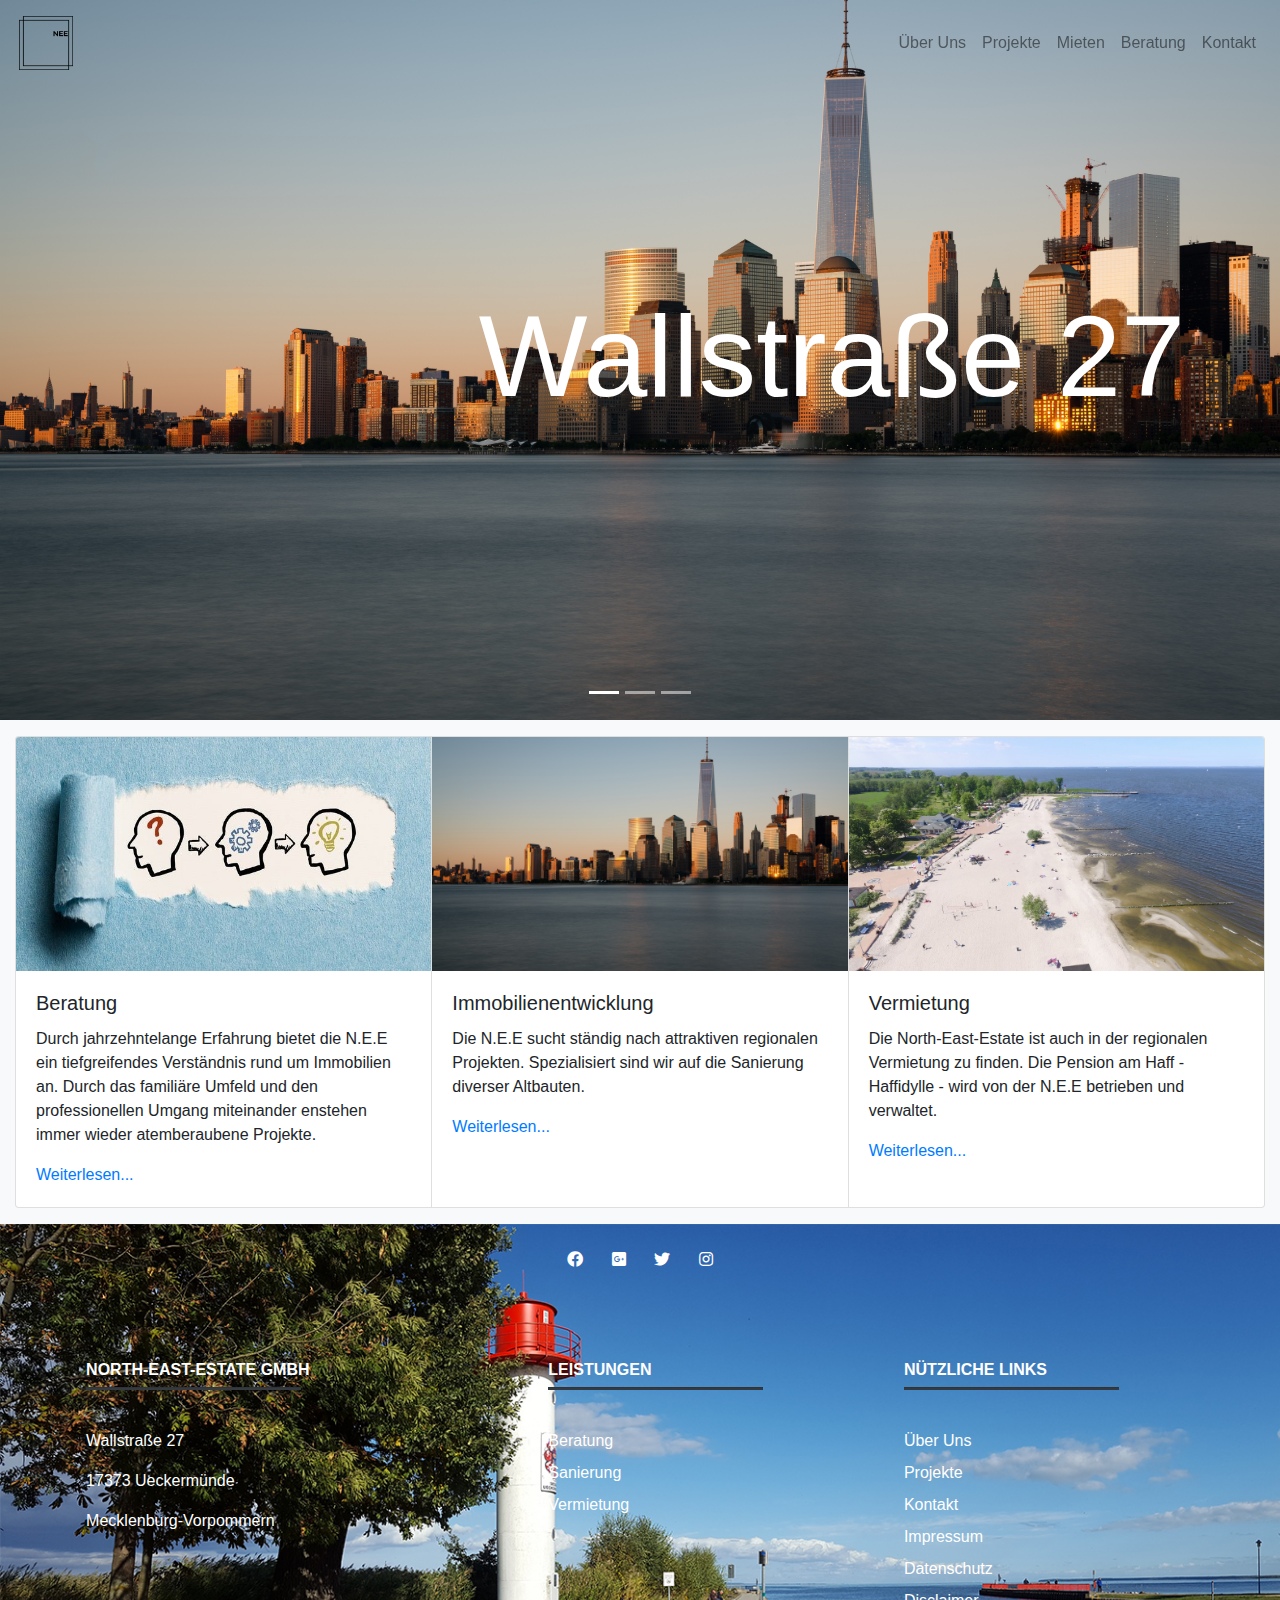
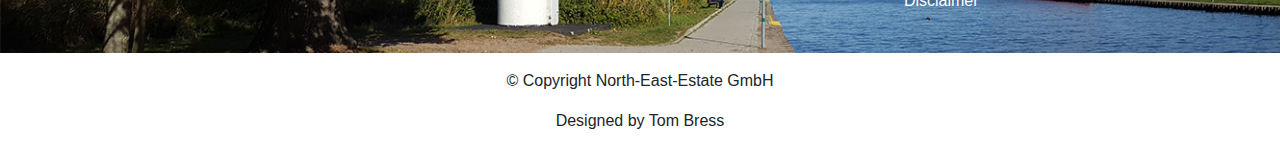
==== templates/index.html @ 4da6fe19 "updated navbar, made slideshow responsive" ====
<!doctype html>
<html lang="en">
  <head>
    <!-- Required meta tags -->
    <meta charset="utf-8">
    <meta name="viewport" content="width=device-width, initial-scale=1, shrink-to-fit=no">

    <!-- Bootstrap CSS -->
    <link rel="stylesheet" href="css/bootstrap.min.css">
    <link rel="stylesheet" href="https://use.fontawesome.com/releases/v5.8.2/css/all.css">
    <link rel="stylesheet" href="css/custom-style.css">
    <title>NEE</title>
  </head>
  <body class="bg-light example">
    <nav class="navbar navbar-expand-lg navbar-light fixed-top">
      <a class="navbar-brand" href="index.html"><img src="pictures/Logo.png" width="60" height="60"></a>
      <button class="navbar-toggler" type="button" data-toggle="collapse" data-target="#navbarNavAltMarkup" aria-controls="navbarNavAltMarkup" aria-expanded="false" aria-label="Toggle navigation">
        <span class="navbar-toggler-icon"></span>
      </button>
      <div class="collapse navbar-collapse" id="navbarNavAltMarkup">
        <div class="navbar-nav ml-auto">
          <a class="nav-item nav-link" href="about.html">Über Uns</a>
          <a class="nav-item nav-link" href="projects.html">Projekte</a>
          <a class="nav-item nav-link" href="rental.html">Mieten</a>
          <a class="nav-item nav-link" href="consulting.html">Beratung</a>
          <a class="nav-item nav-link" href="contact.html">Kontakt</a>
        
        </div>
      </div>
    </nav>
    <!--Bilder Karussel am besten: Cafe, Wallstraße, und noch eines(vielleicht in Entstehung)-->

    <div id="slides" class="carousel slide" data-ride="carousel">
      <ul class="carousel-indicators">
        <li data-target="#slides" data-slide-to="0" class="active"></li>
        <li data-target="#slides" data-slide-to="1"></li>
        <li data-target="#slides" data-slide-to="2"></li>
      </ul>
      <div class="carousel-inner text-center">
        <div class="carousel-item active">
          <div class="inner">
            <img src="pictures/Landingpage_Wallpaper.jpg" class="d-block img-fluid">
          </div>
          <div class="carousel-caption text-center">
            <h1 class="display-2" style="font-size:9vw;">Wallstraße 27</h1>
          </div>
        </div>
        <div class="carousel-item">
          <div class="inner">
            <img src="pictures/Landingpage_Wallpaper.jpg" class="d-block img-fluid">
          </div>
          <div class="carousel-caption text-center">
            <h1 class="display-2" style="font-size:9vw;">Marktplatz 8</h1>
          </div>
        </div>
        <div class="carousel-item">
          <div class="inner">
            <img src="pictures/Landingpage_Wallpaper.jpg" class="d-block img-fluid">
          </div>
          <div class="carousel-caption text-center">
            <h1 class="display-2" style="font-size:9vw;">Strandhalle</h1>
          </div>
        </div>
      </div>
    </div>


    <!--Tätigkeitsbereiche-->

    
      <section id="Unternehmensziel">
 

        <div class="container-fluid mt-3">
        <div class="card-group">

          <div class="card">
            <div class="embed-responsive embed-responsive-16by9">
              <div class="inner">
                <img alt="Card image cap" class="card-img-top embed-responsive-item" src="pictures/Beratung-Titel_137600595_S.jpg" />
              </div>
           </div>
            <div class="card-body">
              <h5 class="card-title">Beratung</h5>
              <p class="card-text">Durch jahrzehntelange Erfahrung bietet die N.E.E ein tiefgreifendes Verständnis rund um Immobilien an. Durch das familiäre Umfeld und den professionellen Umgang miteinander enstehen immer wieder atemberaubene Projekte.</p>
              <a href="consulting.html" class="card-link">Weiterlesen...</a>
            </div>
          </div>

          <div class="card">
            <div class="embed-responsive embed-responsive-16by9">
              <div class="inner">
                <img alt="Card image cap" class="card-img-top embed-responsive-item" src="pictures/Landingpage_Wallpaper.jpg" />
              </div>
           </div>
            <div class="card-body">
              <h5 class="card-title">Immobilienentwicklung</h5>
              <p class="card-text">Die N.E.E sucht ständig nach attraktiven regionalen Projekten. Spezialisiert sind wir auf die Sanierung diverser Altbauten.</p>
              <a href="projects.html" class="card-link">Weiterlesen...</a>
            </div>
          </div>

          <div class="card">
            <div class="embed-responsive embed-responsive-16by9">
              <div class="inner">
                <img alt="Card image cap" class="card-img-top embed-responsive-item" src="pictures/beach_Ueckermünde.jpg" />
              </div>
           </div>
            <div class="card-body">
              <h5 class="card-title">Vermietung</h5>
              <p class="card-text">Die North-East-Estate ist auch in der regionalen Vermietung zu finden. Die Pension am Haff - Haffidylle - wird von der N.E.E betrieben und verwaltet.</p>
              <a href="rental.html" class="card-link">Weiterlesen...</a>
            </div>
          </div>
        </div>
      </div>

    <!--FOOTER-->


        <footer class="page-footer">
        
            <div class="container-fluid mt-3">
              <div class="row py-4 d-flex align-items-center">
                <div class="col-md-12 text-center">
                  <a href="#"><i class=" text-white fab fa-facebook mr-4 "></i></a>
                  <a href="#"><i class=" text-white fab fa-google-plus-square mr-4"></i></a>
                  <a href="#"><i class=" text-white fab fa-twitter mr-4"></i></a>
                  <a href="#"><i class=" text-white fab fa-instagram"></i></a>
                </div>
              </div>
            </div>
          

            <div class="container-fluid text-center text-md-left mt-3">
              <div class="row text-white">
                
                <div class="col-md-3 mx-auto mb-4 mt-5">
                  <h6 class="text-uppercase font-weight-bold">North-East-Estate GmbH</h6>
                  <hr class="bg-dark mb-4 mt-0 d-inline-block mx-auto" style="width: 215px; height: 2px;">
                  <p class="mt-2">Wallstraße 27</p>
                  <p>17373 Ueckermünde</p>
                  <p>Mecklenburg-Vorpommern</p>
                </div>

                <div class="col-md-2 mx-auto mb-4 mt-5">
                  <h6 class="text-uppercase font-weight-bold">Leistungen</h6>
                  <hr class="bg-dark mb-4 mt-0 d-inline-block mx-auto" style="width: 215px; height: 2px;">
                  <ul class="list-unstyled">
                    <li class="my-2"><a class="text-white" href="#">Beratung</a></li>
                    <li class="my-2"><a class="text-white" href="#">Sanierung</a></li>
                    <li class="my-2"><a class="text-white" href="rental.html">Vermietung</a></li>
                  </ul>
                </div>
                <div class="col-md-3 mx-auto mb-4 mt-5">
                  <h6 class="text-uppercase font-weight-bold">Nützliche Links</h6>
                  <hr class="bg-dark mb-4 mt-0 d-inline-block mx-auto" style="width: 215px; height: 2px;">
                  <ul class="list-unstyled">
                    <li class="my-2"><a class="text-white" href="about.html">Über Uns</a></li>
                    <li class="my-2"><a class="text-white" href="projects.html">Projekte</a></li>
                    <li class="my-2"><a class="text-white" href="contact.html">Kontakt</a></li>
                    <li class="my-2"><a class="text-white" href="contact.html">Impressum</a></li>
                    <li class="my-2"><a class="text-white" href="contact.html">Datenschutz</a></li>
                    <li class="my-2"><a class="text-white" href="contact.html">Disclaimer</a></li>
                  </ul>
                </div>
              </div>
            </div>
         
            <div class="footer-copyright text-center py-3 bg-white">
              <p>&copy; Copyright North-East-Estate GmbH</p>
              <p>Designed by Tom Bress</p>
            </div>


        </footer>
    

    <!-- Optional JavaScript -->
    <!-- jQuery first, then Popper.js, then Bootstrap JS -->
    <script src="https://code.jquery.com/jquery-3.2.1.slim.min.js" integrity="sha384-KJ3o2DKtIkvYIK3UENzmM7KCkRr/rE9/Qpg6aAZGJwFDMVNA/GpGFF93hXpG5KkN" crossorigin="anonymous"></script>
    <script src="https://cdnjs.cloudflare.com/ajax/libs/popper.js/1.12.9/umd/popper.min.js" integrity="sha384-ApNbgh9B+Y1QKtv3Rn7W3mgPxhU9K/ScQsAP7hUibX39j7fakFPskvXusvfa0b4Q" crossorigin="anonymous"></script>
    <script src="js/bootstrap.min.js"></script>

  </body>
</html>
---- templates/css/custom-style.css ----
.imgbackround{
    background-image: url('../pictures/BACKGROUND-FOOTER-1.jpg');
}

.inner{
    overflow: hidden;
}
.inner img{
    transition: all 1.5s ease;
}

.inner:hover img{
    transform: scale(1.2);
}


body{
    margin: 0;
    padding: 0;
    overflow-x: hidden;
}
html {
    scroll-behavior: smooth;
  }
.page-footer{
    background: url(../pictures/Harbor_Panoramic.jpg);
    background-size: cover;
}
.carousel-caption {
    width: 100%;
    left: 15%;
    top: 50% !important;
    transform: translateY(-50%);
    text-align: left;
    bottom: initial;
}
.example::-webkit-scrollbar {
        display: none;
}
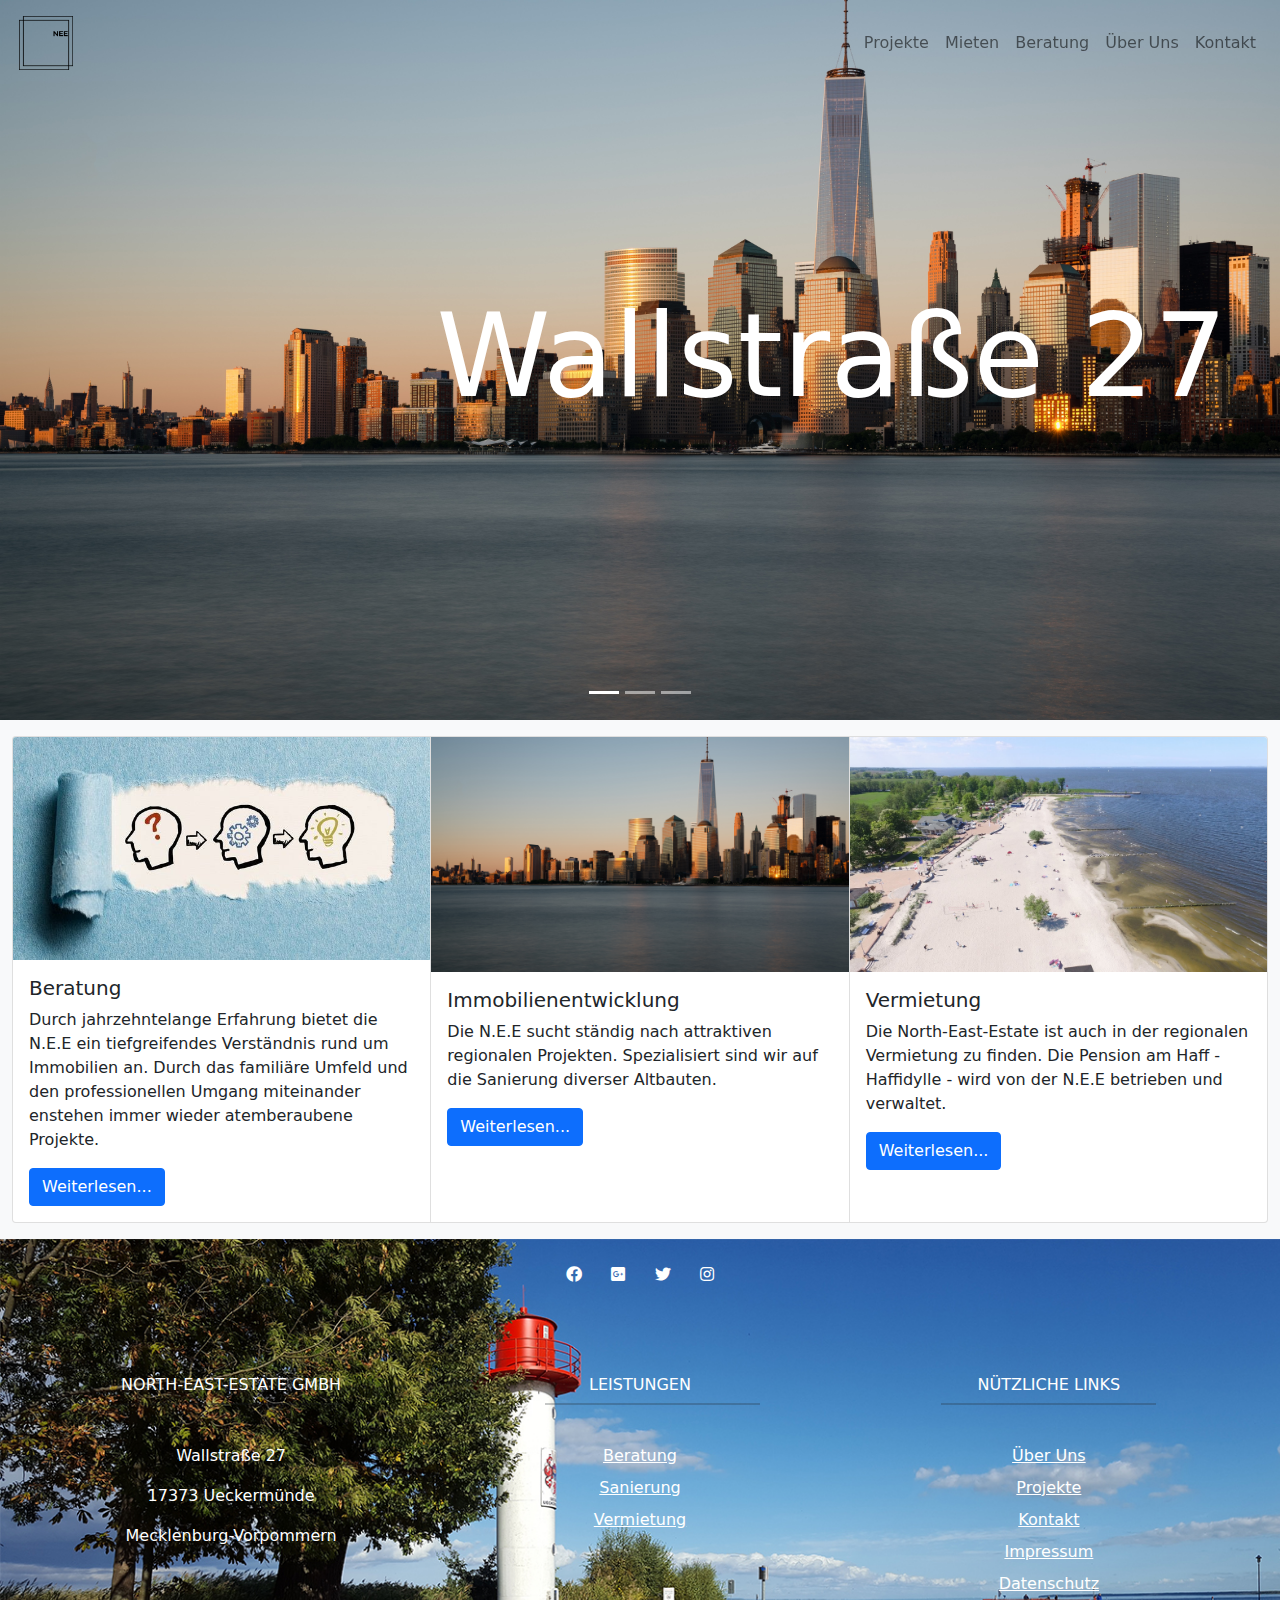
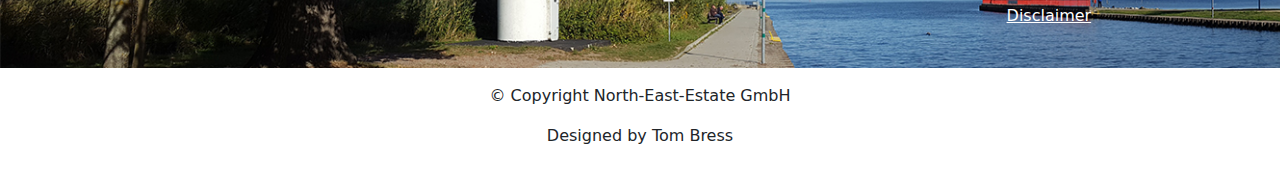
==== commit e58679fa: "." ====
--- a/templates/index.html
+++ b/templates/index.html
@@ -13,17 +13,19 @@
   </head>
   <body class="bg-light example">
     <nav class="navbar navbar-expand-lg navbar-light fixed-top">
-      <a class="navbar-brand" href="index.html"><img src="pictures/Logo.png" width="60" height="60"></a>
+      <a class="navbar-brand ms-3" href="index.html"><img src="pictures/Logo.png" width="60" height="60"></a>
       <button class="navbar-toggler" type="button" data-toggle="collapse" data-target="#navbarNavAltMarkup" aria-controls="navbarNavAltMarkup" aria-expanded="false" aria-label="Toggle navigation">
         <span class="navbar-toggler-icon"></span>
       </button>
       <div class="collapse navbar-collapse" id="navbarNavAltMarkup">
-        <div class="navbar-nav ml-auto">
-          <a class="nav-item nav-link" href="about.html">Über Uns</a>
+        <div class="navbar-nav ms-auto me-3">
+          
           <a class="nav-item nav-link" href="projects.html">Projekte</a>
           <a class="nav-item nav-link" href="rental.html">Mieten</a>
           <a class="nav-item nav-link" href="consulting.html">Beratung</a>
+          <a class="nav-item nav-link" href="about.html">Über Uns</a>
           <a class="nav-item nav-link" href="contact.html">Kontakt</a>
+          
         
         </div>
       </div>
@@ -31,11 +33,11 @@
     <!--Bilder Karussel am besten: Cafe, Wallstraße, und noch eines(vielleicht in Entstehung)-->
 
     <div id="slides" class="carousel slide" data-ride="carousel">
-      <ul class="carousel-indicators">
-        <li data-target="#slides" data-slide-to="0" class="active"></li>
-        <li data-target="#slides" data-slide-to="1"></li>
-        <li data-target="#slides" data-slide-to="2"></li>
-      </ul>
+      <div class="carousel-indicators">
+        <button type="button" data-bs-target="#slides" data-bs-slide-to="0" class="active"></li>
+        <button type="button" data-bs-target="#slides" data-bs-slide-to="1"></li>
+        <button type="button" data-bs-target="#slides" data-bs-slide-to="2"></li>
+      </div>
       <div class="carousel-inner text-center">
         <div class="carousel-item active">
           <div class="inner">
@@ -77,39 +79,39 @@
           <div class="card">
             <div class="embed-responsive embed-responsive-16by9">
               <div class="inner">
-                <img alt="Card image cap" class="card-img-top embed-responsive-item" src="pictures/Beratung-Titel_137600595_S.jpg" />
+                <img alt="Card image cap" class="card-img-top embed-responsive-item img-fluid" src="pictures/Beratung-Titel_137600595_S.jpg" />
               </div>
            </div>
             <div class="card-body">
               <h5 class="card-title">Beratung</h5>
               <p class="card-text">Durch jahrzehntelange Erfahrung bietet die N.E.E ein tiefgreifendes Verständnis rund um Immobilien an. Durch das familiäre Umfeld und den professionellen Umgang miteinander enstehen immer wieder atemberaubene Projekte.</p>
-              <a href="consulting.html" class="card-link">Weiterlesen...</a>
+              <a href="consulting.html" class="btn btn-primary">Weiterlesen...</a>
             </div>
           </div>
 
           <div class="card">
             <div class="embed-responsive embed-responsive-16by9">
               <div class="inner">
-                <img alt="Card image cap" class="card-img-top embed-responsive-item" src="pictures/Landingpage_Wallpaper.jpg" />
+                <img alt="Card image cap" class="card-img-top embed-responsive-item img-fluid" src="pictures/Landingpage_Wallpaper.jpg" />
               </div>
            </div>
             <div class="card-body">
               <h5 class="card-title">Immobilienentwicklung</h5>
               <p class="card-text">Die N.E.E sucht ständig nach attraktiven regionalen Projekten. Spezialisiert sind wir auf die Sanierung diverser Altbauten.</p>
-              <a href="projects.html" class="card-link">Weiterlesen...</a>
+              <a href="projects.html" class="btn btn-primary">Weiterlesen...</a>
             </div>
           </div>
 
           <div class="card">
             <div class="embed-responsive embed-responsive-16by9">
               <div class="inner">
-                <img alt="Card image cap" class="card-img-top embed-responsive-item" src="pictures/beach_Ueckermünde.jpg" />
+                <img alt="Card image cap" class="card-img-top embed-responsive-item img-fluid" src="pictures/beach_Ueckermünde.jpg" />
               </div>
            </div>
             <div class="card-body">
               <h5 class="card-title">Vermietung</h5>
               <p class="card-text">Die North-East-Estate ist auch in der regionalen Vermietung zu finden. Die Pension am Haff - Haffidylle - wird von der N.E.E betrieben und verwaltet.</p>
-              <a href="rental.html" class="card-link">Weiterlesen...</a>
+              <a href="rental.html" class="btn btn-primary">Weiterlesen...</a>
             </div>
           </div>
         </div>
@@ -123,9 +125,9 @@
             <div class="container-fluid mt-3">
               <div class="row py-4 d-flex align-items-center">
                 <div class="col-md-12 text-center">
-                  <a href="#"><i class=" text-white fab fa-facebook mr-4 "></i></a>
-                  <a href="#"><i class=" text-white fab fa-google-plus-square mr-4"></i></a>
-                  <a href="#"><i class=" text-white fab fa-twitter mr-4"></i></a>
+                  <a href="#"><i class=" text-white fab fa-facebook me-4 "></i></a>
+                  <a href="#"><i class=" text-white fab fa-google-plus-square me-4"></i></a>
+                  <a href="#"><i class=" text-white fab fa-twitter me-4"></i></a>
                   <a href="#"><i class=" text-white fab fa-instagram"></i></a>
                 </div>
               </div>
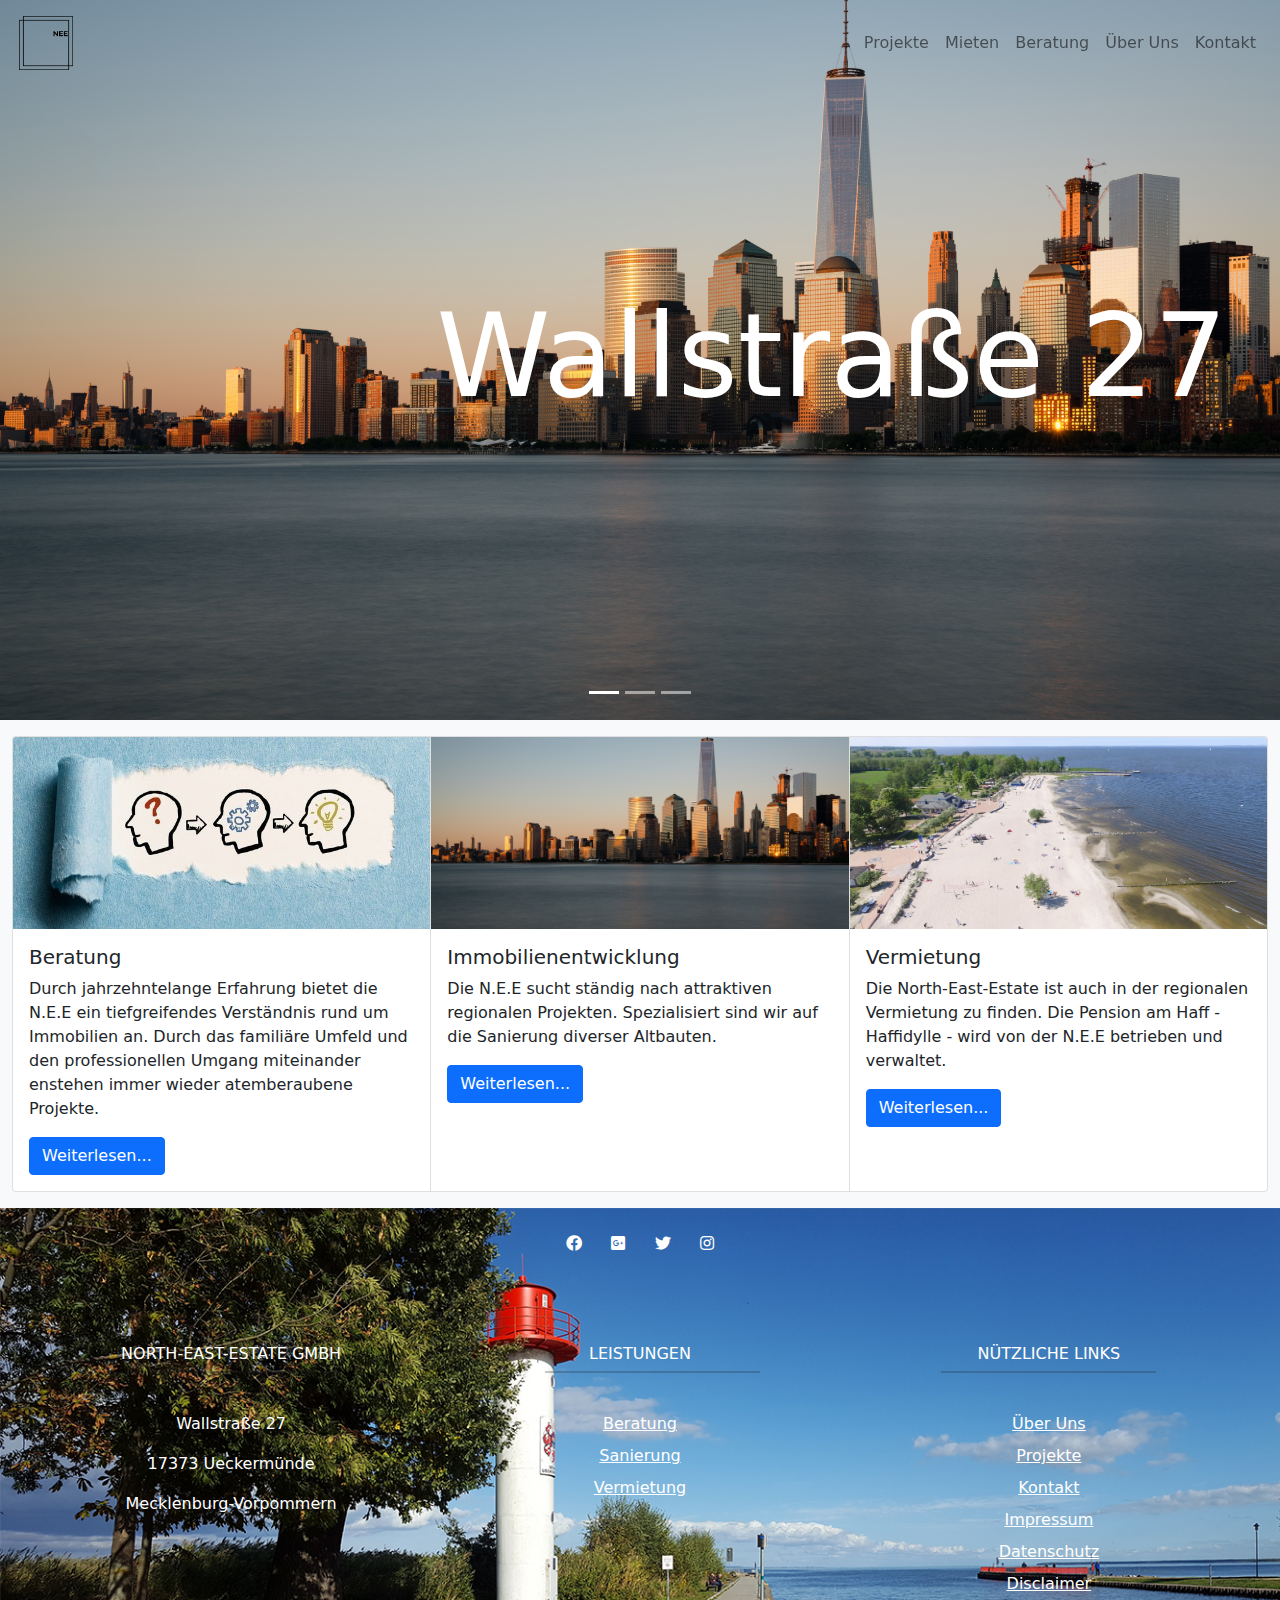
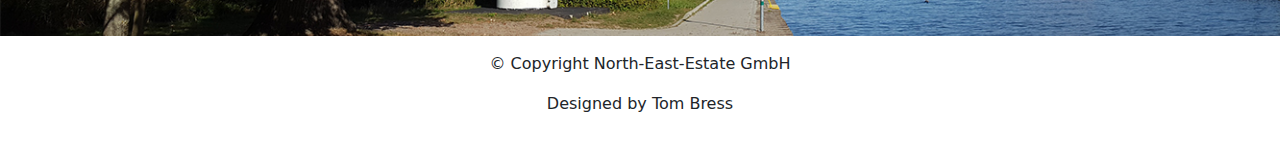
==== commit 1b72a338: "yes" ====
--- a/templates/index.html
+++ b/templates/index.html
@@ -73,14 +73,14 @@
       <section id="Unternehmensziel">
  
 
-        <div class="container-fluid mt-3">
+      <div class="container-fluid mt-3">
         <div class="card-group">
 
           <div class="card">
-            <div class="embed-responsive embed-responsive-16by9">
+            
               <div class="inner">
-                <img alt="Card image cap" class="card-img-top embed-responsive-item img-fluid" src="pictures/Beratung-Titel_137600595_S.jpg" />
-              </div>
+                <img alt="Card image cap" class="card-img-top" src="pictures/Beratung-Titel_137600595_S.jpg" />
+              
            </div>
             <div class="card-body">
               <h5 class="card-title">Beratung</h5>
@@ -90,10 +90,10 @@
           </div>
 
           <div class="card">
-            <div class="embed-responsive embed-responsive-16by9">
+            
               <div class="inner">
-                <img alt="Card image cap" class="card-img-top embed-responsive-item img-fluid" src="pictures/Landingpage_Wallpaper.jpg" />
-              </div>
+                <img alt="Card image cap" class="card-img-top embed-responsive-item" src="pictures/Landingpage_Wallpaper.jpg" />
+              
            </div>
             <div class="card-body">
               <h5 class="card-title">Immobilienentwicklung</h5>
@@ -103,11 +103,11 @@
           </div>
 
           <div class="card">
-            <div class="embed-responsive embed-responsive-16by9">
+           
               <div class="inner">
-                <img alt="Card image cap" class="card-img-top embed-responsive-item img-fluid" src="pictures/beach_Ueckermünde.jpg" />
+                <img alt="Card image cap" class="card-img-top" src="pictures/beach_Ueckermünde.jpg" />
+              
               </div>
-           </div>
             <div class="card-body">
               <h5 class="card-title">Vermietung</h5>
               <p class="card-text">Die North-East-Estate ist auch in der regionalen Vermietung zu finden. Die Pension am Haff - Haffidylle - wird von der N.E.E betrieben und verwaltet.</p>
@@ -116,7 +116,7 @@
           </div>
         </div>
       </div>
-
+    
     <!--FOOTER-->
 
 
--- a/templates/css/custom-style.css
+++ b/templates/css/custom-style.css
@@ -39,3 +39,8 @@
     text-align: left;
     bottom: initial;
 }
+.card-img-top {
+    width: 100%;
+    height: 15vw;
+    object-fit: cover;
+}
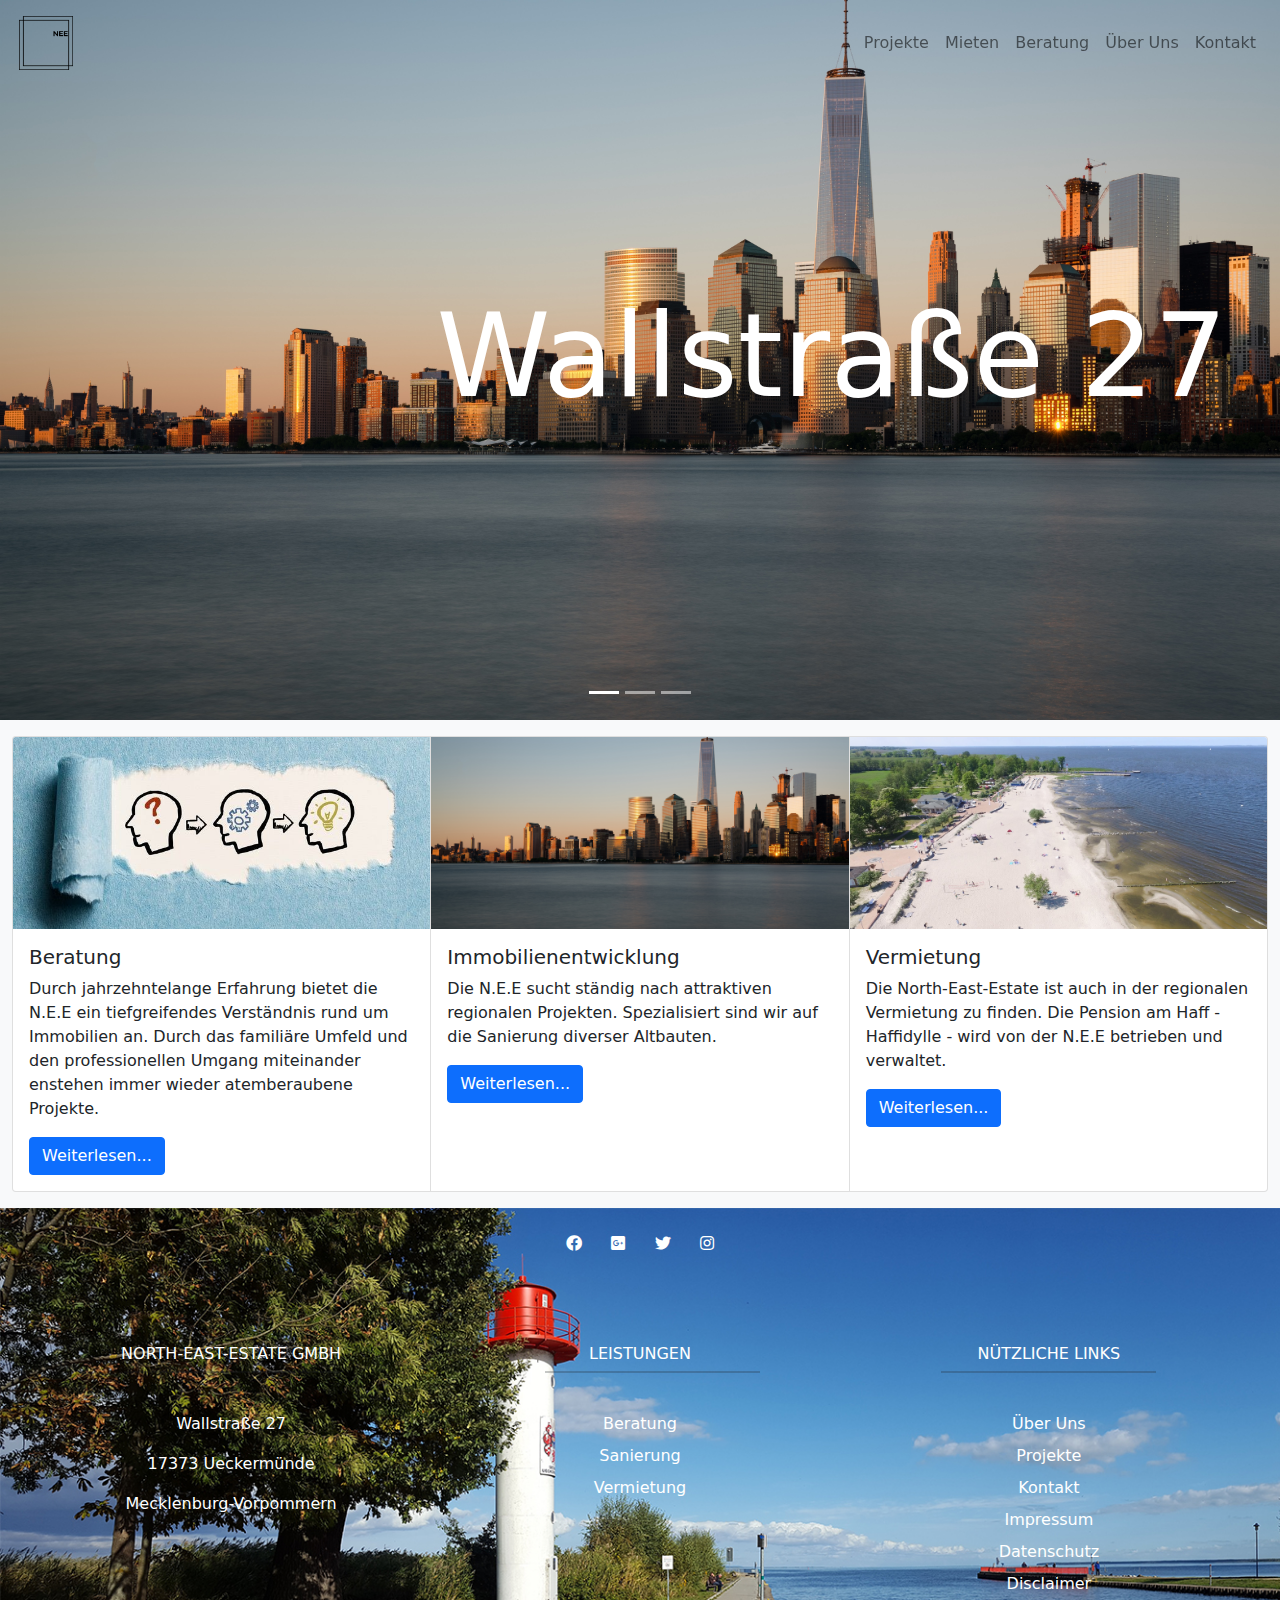
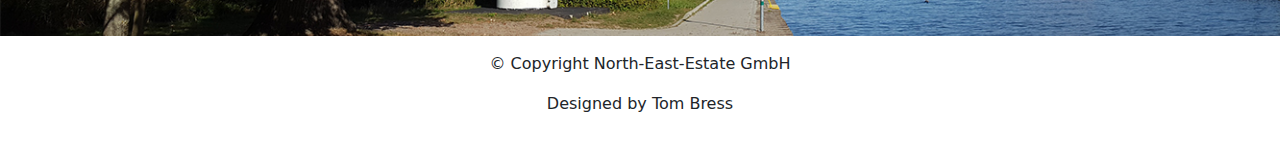
==== commit 5653b2fc: "edited contact page, edited rental page" ====
--- a/templates/index.html
+++ b/templates/index.html
@@ -9,7 +9,7 @@
     <link rel="stylesheet" href="css/bootstrap.min.css">
     <link rel="stylesheet" href="https://use.fontawesome.com/releases/v5.8.2/css/all.css">
     <link rel="stylesheet" href="css/custom-style.css">
-    <title>NEE</title>
+    <title>N.E.E.</title>
   </head>
   <body class="bg-light example">
     <nav class="navbar navbar-expand-lg navbar-light fixed-top">
@@ -149,21 +149,21 @@
                   <h6 class="text-uppercase font-weight-bold">Leistungen</h6>
                   <hr class="bg-dark mb-4 mt-0 d-inline-block mx-auto" style="width: 215px; height: 2px;">
                   <ul class="list-unstyled">
-                    <li class="my-2"><a class="text-white" href="#">Beratung</a></li>
-                    <li class="my-2"><a class="text-white" href="#">Sanierung</a></li>
-                    <li class="my-2"><a class="text-white" href="rental.html">Vermietung</a></li>
+                    <li class="my-2"><a class="text-decoration-none text-white" href="#">Beratung</a></li>
+                    <li class="my-2"><a class="text-decoration-none text-white" href="#">Sanierung</a></li>
+                    <li class="my-2"><a class="text-decoration-none text-white" href="rental.html">Vermietung</a></li>
                   </ul>
                 </div>
                 <div class="col-md-3 mx-auto mb-4 mt-5">
                   <h6 class="text-uppercase font-weight-bold">Nützliche Links</h6>
                   <hr class="bg-dark mb-4 mt-0 d-inline-block mx-auto" style="width: 215px; height: 2px;">
                   <ul class="list-unstyled">
-                    <li class="my-2"><a class="text-white" href="about.html">Über Uns</a></li>
-                    <li class="my-2"><a class="text-white" href="projects.html">Projekte</a></li>
-                    <li class="my-2"><a class="text-white" href="contact.html">Kontakt</a></li>
-                    <li class="my-2"><a class="text-white" href="contact.html">Impressum</a></li>
-                    <li class="my-2"><a class="text-white" href="contact.html">Datenschutz</a></li>
-                    <li class="my-2"><a class="text-white" href="contact.html">Disclaimer</a></li>
+                    <li class="my-2"><a class="text-decoration-none text-white" href="about.html">Über Uns</a></li>
+                    <li class="my-2"><a class="text-decoration-none text-white" href="projects.html">Projekte</a></li>
+                    <li class="my-2"><a class="text-decoration-none text-white" href="contact.html">Kontakt</a></li>
+                    <li class="my-2"><a class="text-decoration-none text-white" href="contact.html">Impressum</a></li>
+                    <li class="my-2"><a class="text-decoration-none text-white" href="contact.html">Datenschutz</a></li>
+                    <li class="my-2"><a class="text-decoration-none text-white" href="contact.html">Disclaimer</a></li>
                   </ul>
                 </div>
               </div>
--- a/templates/css/custom-style.css
+++ b/templates/css/custom-style.css
@@ -44,3 +44,4 @@
     height: 15vw;
     object-fit: cover;
 }
+
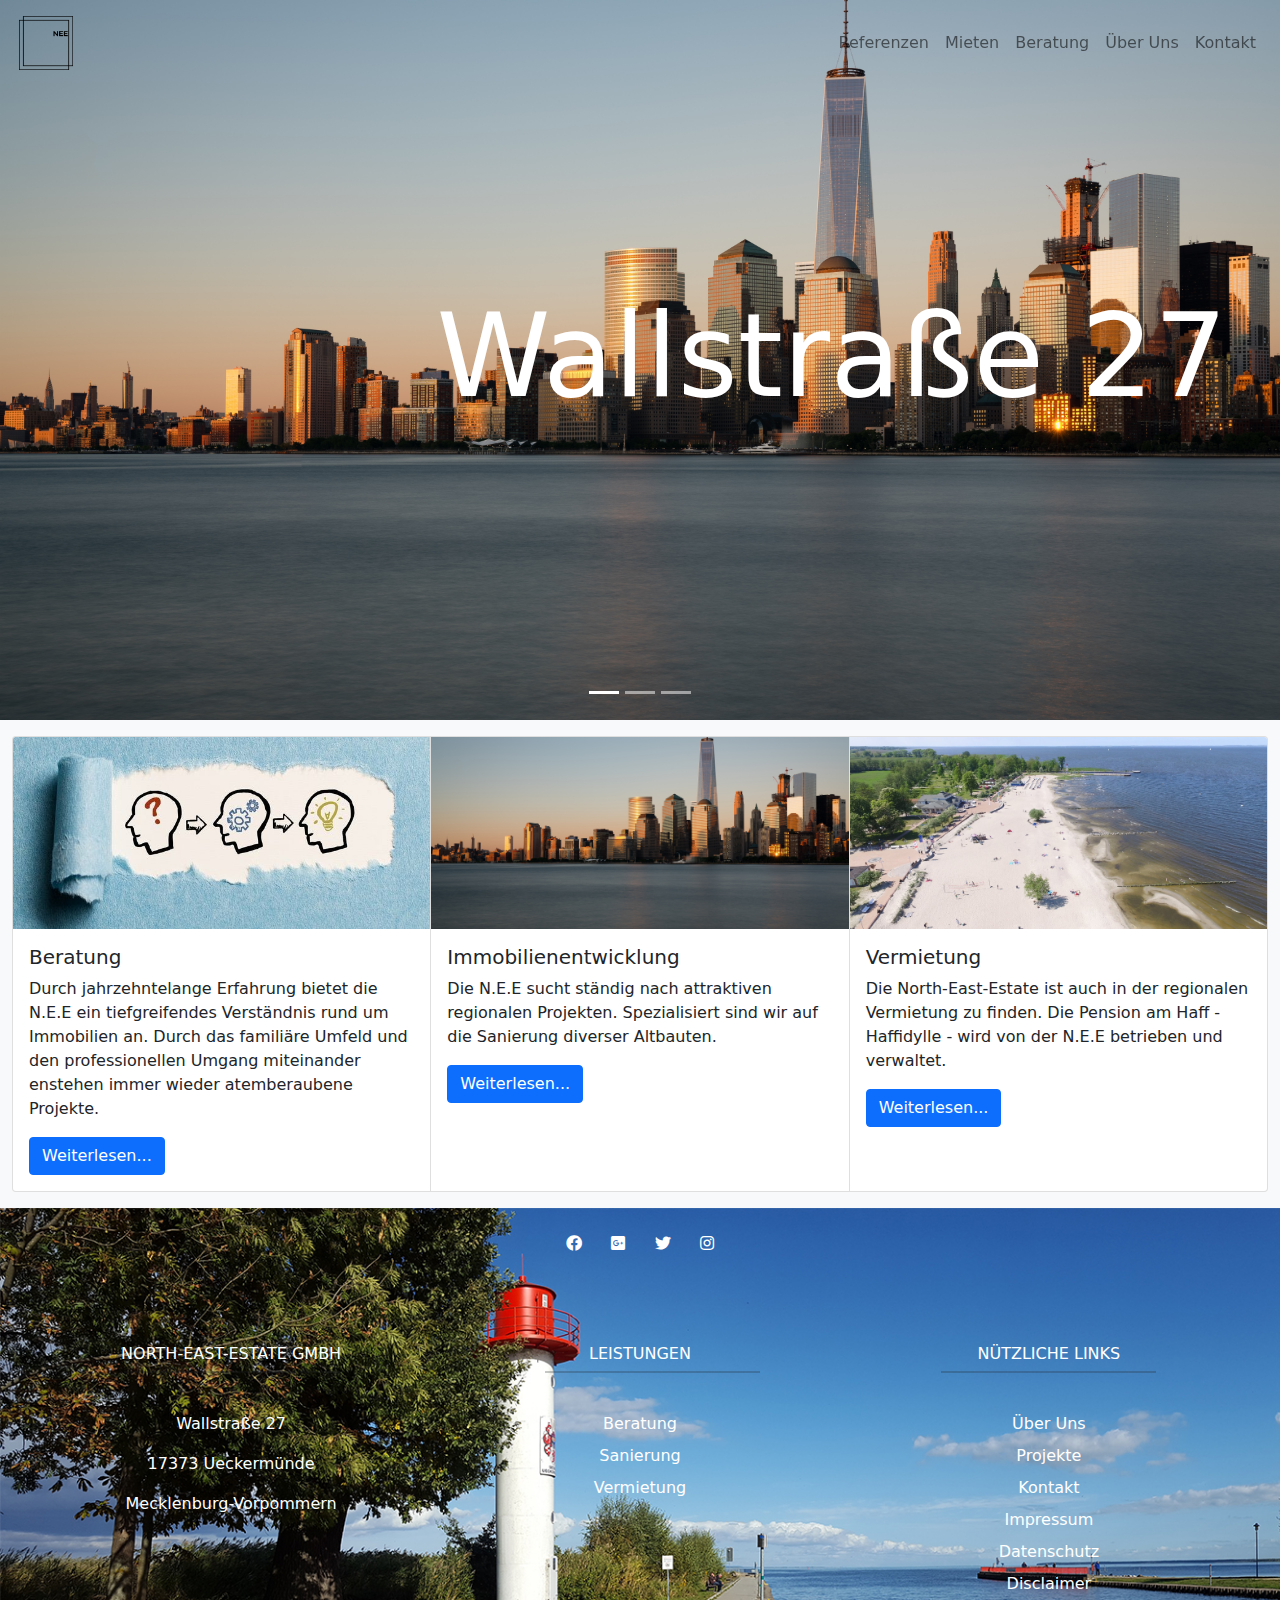
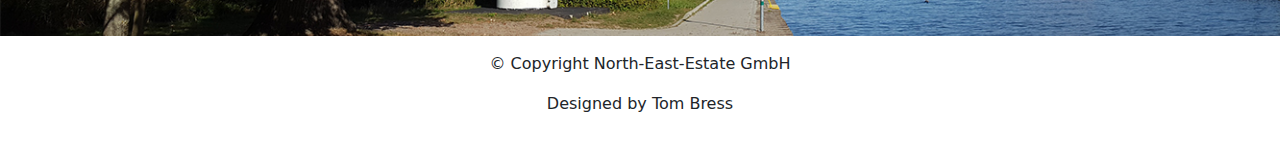
==== commit ca58f17b: "edited custom-style.css, added custom-js.js, edited project.html (cards now in one row)" ====
--- a/templates/index.html
+++ b/templates/index.html
@@ -20,7 +20,7 @@
       <div class="collapse navbar-collapse" id="navbarNavAltMarkup">
         <div class="navbar-nav ms-auto me-3">
           
-          <a class="nav-item nav-link" href="projects.html">Projekte</a>
+          <a class="nav-item nav-link" href="projects.html">Referenzen</a>
           <a class="nav-item nav-link" href="rental.html">Mieten</a>
           <a class="nav-item nav-link" href="consulting.html">Beratung</a>
           <a class="nav-item nav-link" href="about.html">Über Uns</a>
--- a/templates/css/custom-style.css
+++ b/templates/css/custom-style.css
@@ -28,7 +28,7 @@
 }
 
 .example::-webkit-scrollbar {
-        display: none;
+    display: none;
 }
 
 .carousel-caption {
@@ -44,4 +44,22 @@
     height: 15vw;
     object-fit: cover;
 }
-
+#myBtn {
+    display: none; /* Hidden by default */
+    position: fixed; /* Fixed/sticky position */
+    bottom: 20px; /* Place the button at the bottom of the page */
+    right: 30px; /* Place the button 30px from the right */
+    z-index: 99; /* Make sure it does not overlap */
+    border: none; /* Remove borders */
+    outline: none; /* Remove outline */
+    background-color: red; /* Set a background color */
+    color: white; /* Text color */
+    cursor: pointer; /* Add a mouse pointer on hover */
+    padding: 15px; /* Some padding */
+    border-radius: 10px; /* Rounded corners */
+    font-size: 18px; /* Increase font size */
+  }
+  
+  #myBtn:hover {
+    background-color: #555; /* Add a dark-grey background on hover */
+  }
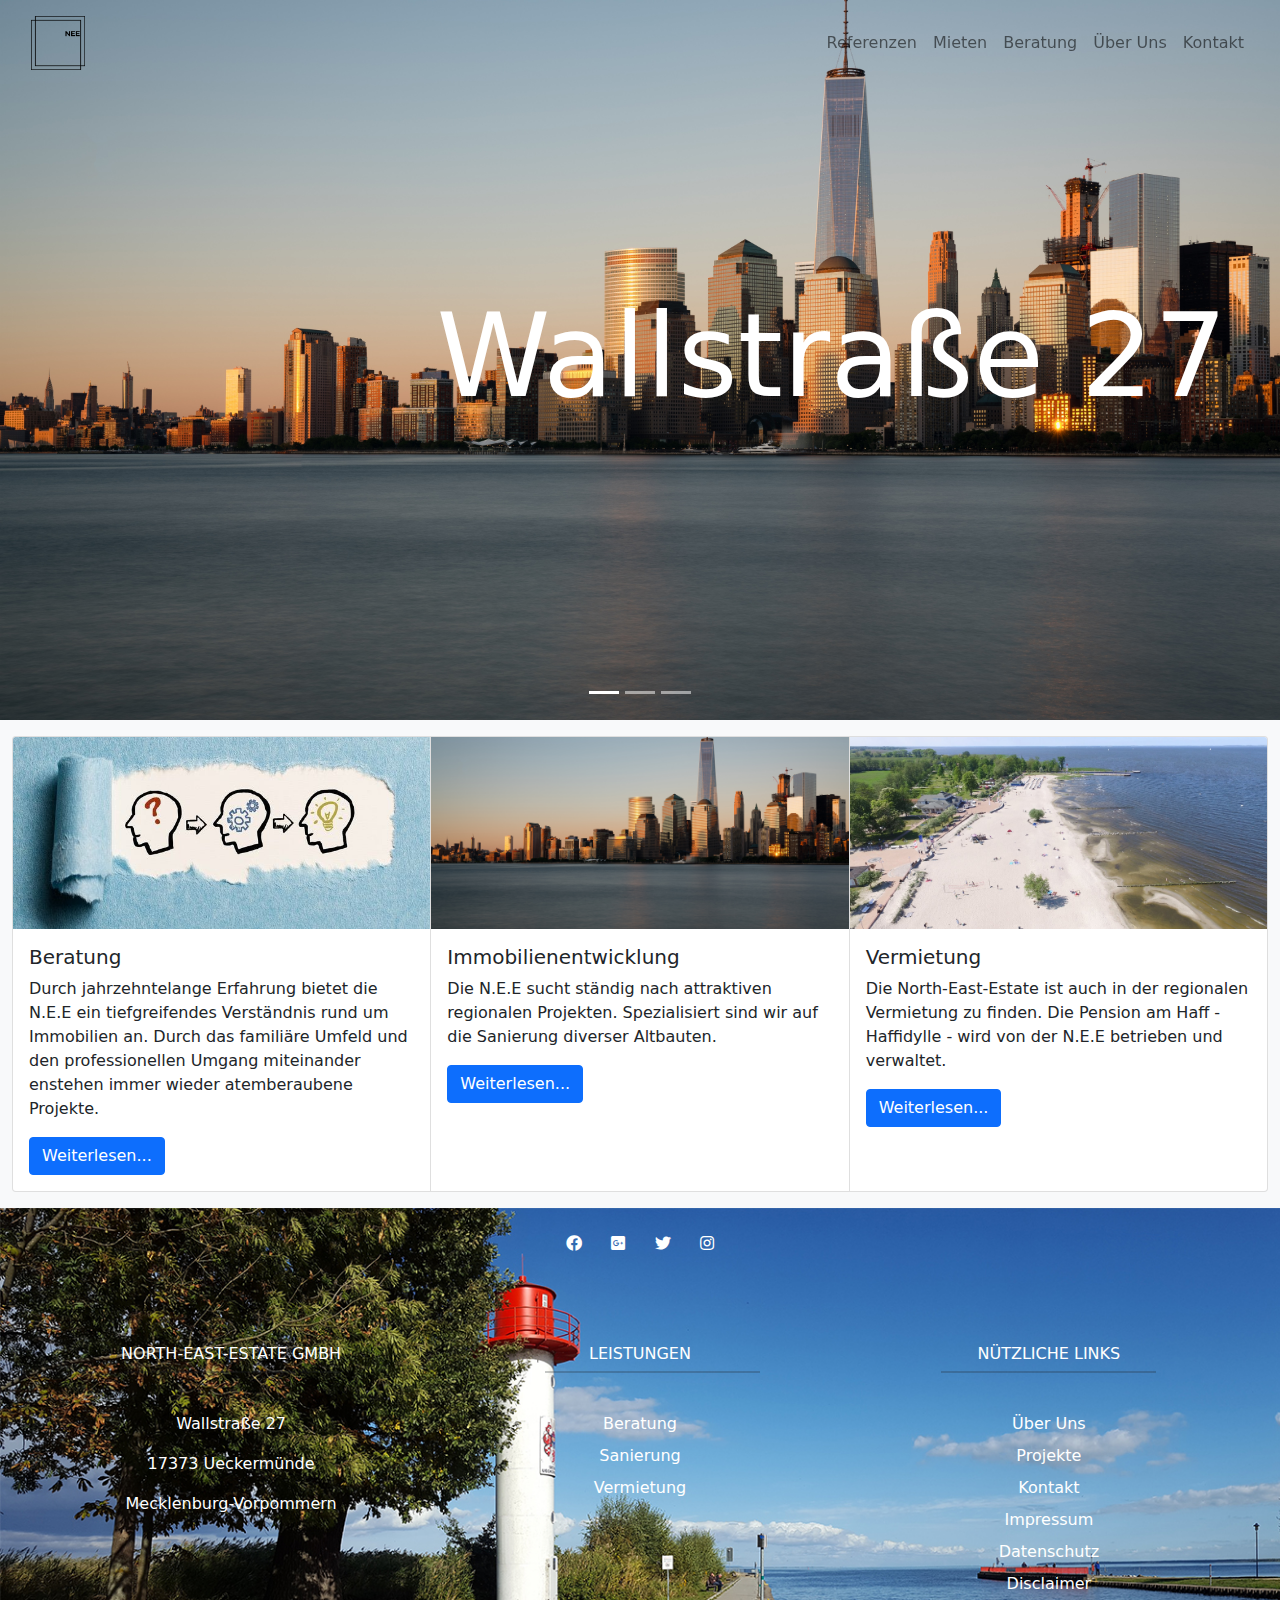
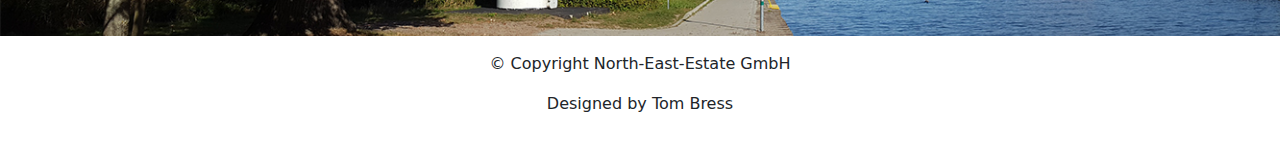
==== commit 3656b80d: "added custum-style-project.css, edited footer and navbar" ====
--- a/templates/index.html
+++ b/templates/index.html
@@ -12,24 +12,25 @@
     <title>N.E.E.</title>
   </head>
   <body class="bg-light example">
+
     <nav class="navbar navbar-expand-lg navbar-light fixed-top">
-      <a class="navbar-brand ms-3" href="index.html"><img src="pictures/Logo.png" width="60" height="60"></a>
-      <button class="navbar-toggler" type="button" data-toggle="collapse" data-target="#navbarNavAltMarkup" aria-controls="navbarNavAltMarkup" aria-expanded="false" aria-label="Toggle navigation">
-        <span class="navbar-toggler-icon"></span>
-      </button>
-      <div class="collapse navbar-collapse" id="navbarNavAltMarkup">
-        <div class="navbar-nav ms-auto me-3">
-          
-          <a class="nav-item nav-link" href="projects.html">Referenzen</a>
-          <a class="nav-item nav-link" href="rental.html">Mieten</a>
-          <a class="nav-item nav-link" href="consulting.html">Beratung</a>
-          <a class="nav-item nav-link" href="about.html">Über Uns</a>
-          <a class="nav-item nav-link" href="contact.html">Kontakt</a>
-          
-        
+      <div class="container-fluid">
+        <a class="navbar-brand ms-3" href="index.html"><img src="pictures/Logo.png" width="60" height="60"></a>
+        <button class="navbar-toggler" type="button" data-bs-toggle="collapse" data-bs-target="#navbarNavAltMarkup" aria-controls="navbarNavAltMarkup" aria-expanded="false" aria-label="Toggle navigation">
+          <span class="navbar-toggler-icon"></span>
+        </button>
+        <div class="collapse navbar-collapse" id="navbarNavAltMarkup">
+          <div class="navbar-nav ms-auto me-3">
+            <a class="nav-link" href="projects.html">Referenzen</a>
+            <a class="nav-link" href="rental.html">Mieten</a>
+            <a class="nav-link" href="consulting.html">Beratung</a>
+            <a class="nav-link" href="about.html">Über Uns</a>
+            <a class="nav-link" href="contact.html">Kontakt</a>
+          </div>
         </div>
       </div>
     </nav>
+ 
     <!--Bilder Karussel am besten: Cafe, Wallstraße, und noch eines(vielleicht in Entstehung)-->
 
     <div id="slides" class="carousel slide" data-ride="carousel">
@@ -66,7 +67,6 @@
       </div>
     </div>
 
-
     <!--Tätigkeitsbereiche-->
 
     
@@ -89,10 +89,10 @@
             </div>
           </div>
 
-          <div class="card">
+          <div class="card d-flex">
             
               <div class="inner">
-                <img alt="Card image cap" class="card-img-top embed-responsive-item" src="pictures/Landingpage_Wallpaper.jpg" />
+                <img alt="Card image cap" class="card-img-top" src="pictures/Landingpage_Wallpaper.jpg" />
               
            </div>
             <div class="card-body">
@@ -102,7 +102,7 @@
             </div>
           </div>
 
-          <div class="card">
+          <div class="card d-flex">
            
               <div class="inner">
                 <img alt="Card image cap" class="card-img-top" src="pictures/beach_Ueckermünde.jpg" />
--- a/templates/css/custom-style.css
+++ b/templates/css/custom-style.css
@@ -40,6 +40,7 @@
     bottom: initial;
 }
 .card-img-top {
+    
     width: 100%;
     height: 15vw;
     object-fit: cover;
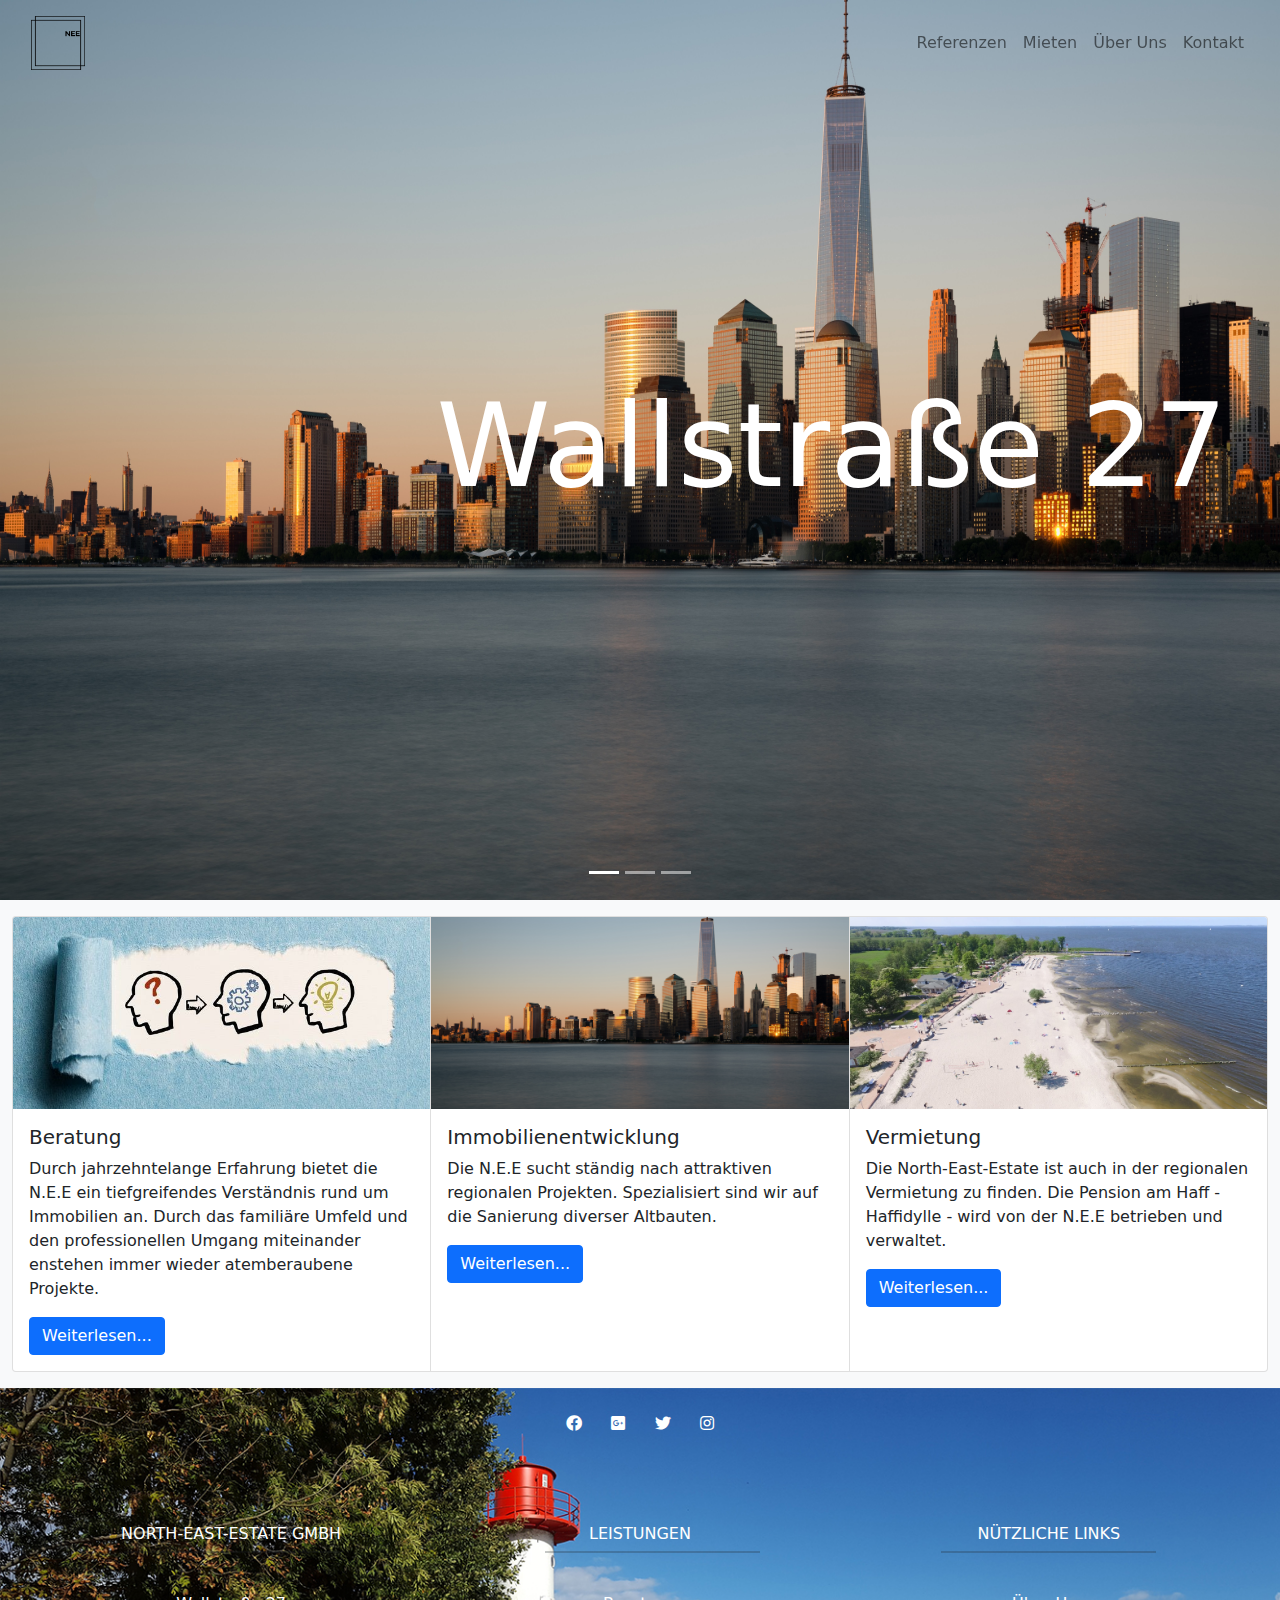
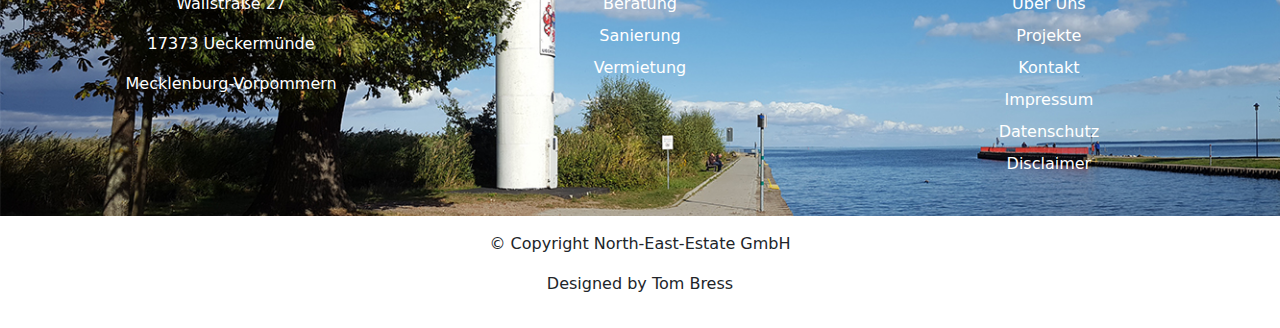
==== commit 9c7042a7: "edited carousel img height, edited navbar, temporarily took of consulting" ====
--- a/templates/index.html
+++ b/templates/index.html
@@ -23,7 +23,7 @@
           <div class="navbar-nav ms-auto me-3">
             <a class="nav-link" href="projects.html">Referenzen</a>
             <a class="nav-link" href="rental.html">Mieten</a>
-            <a class="nav-link" href="consulting.html">Beratung</a>
+            <!--<a class="nav-link" href="consulting.html">Beratung</a>-->
             <a class="nav-link" href="about.html">Über Uns</a>
             <a class="nav-link" href="contact.html">Kontakt</a>
           </div>
--- a/templates/css/custom-style.css
+++ b/templates/css/custom-style.css
@@ -39,6 +39,10 @@
     text-align: left;
     bottom: initial;
 }
+.carousel-item img{
+    height: 100vh;
+    width: 100%;
+}
 .card-img-top {
     
     width: 100%;
@@ -64,3 +68,21 @@
   #myBtn:hover {
     background-color: #555; /* Add a dark-grey background on hover */
   }
+  .resize {
+    position: relative;
+    overflow: hidden;
+    width: 100%; /* or whatever */
+    height: 37.5vh; /* or whatever */
+  }
+  .resize img {
+    position:absolute;
+    top: -17%;
+    left: -100%;
+    right: -100%;
+    margin: auto;
+    width: auto;
+    height: auto;
+    min-width: 100%;
+    min-height: 100%;
+    
+  }